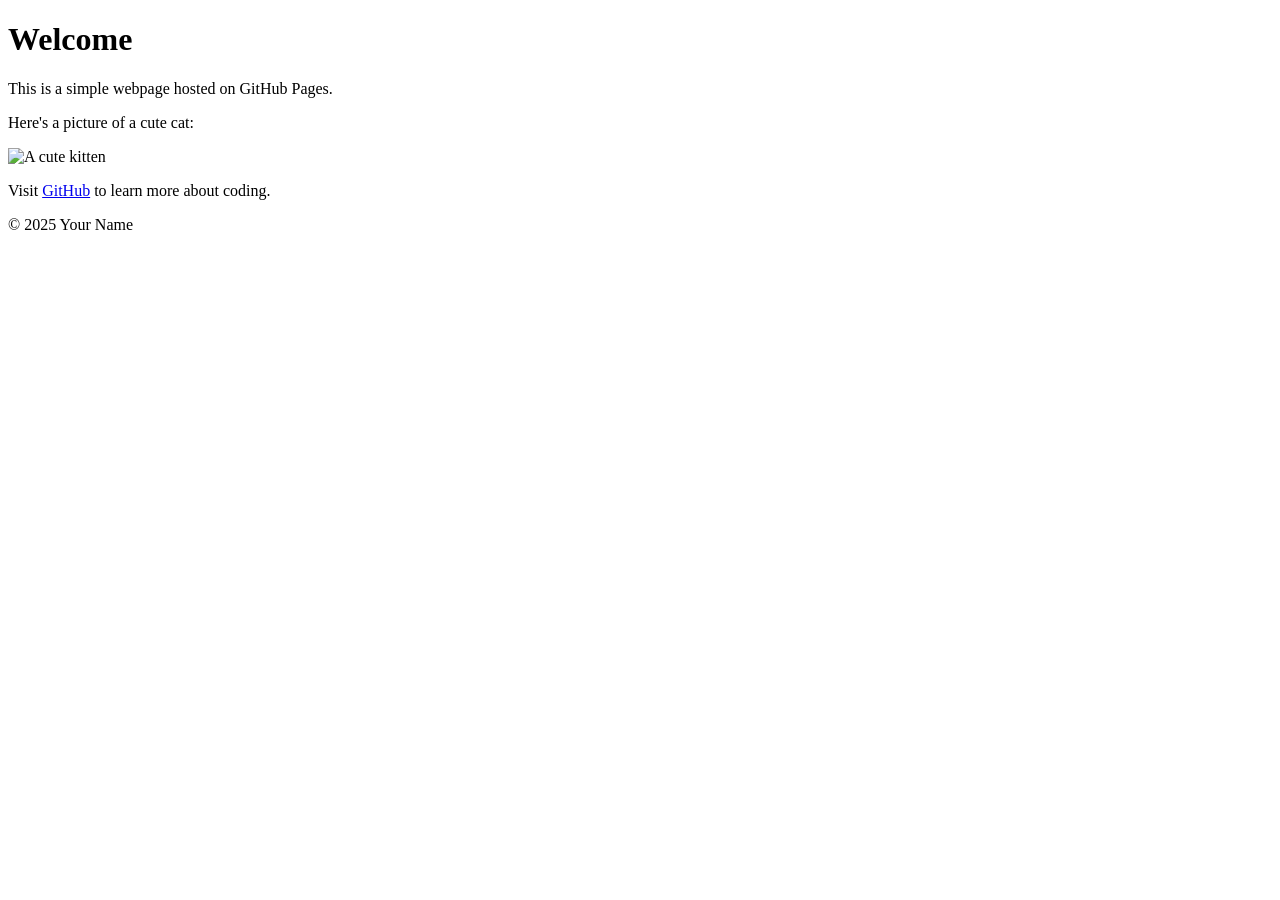
==== index.html @ 3fa10f7b "Update index.html" ====
<!DOCTYPE html>

<html lang="en">

<head>

<meta charset="UTF-8">

<meta name="viewport" content="width=device-width, initial-scale=1.0">

<title>Routines & Habits</title>

</head>

<body>

<header>

<h1>Welcome </h1>

</header>


<main>

<p>This is a simple webpage hosted on GitHub Pages.</p>

<p>Here's a picture of a cute cat:</p>

<img src="https://placekitten.com/200/300" alt="A cute kitten">


<p>Visit <a href="https://github.com">GitHub</a> to learn more about coding.</p>

</main>


<footer>

<p>&copy; 2025 Your Name</p>

</footer>

</body>

</html>
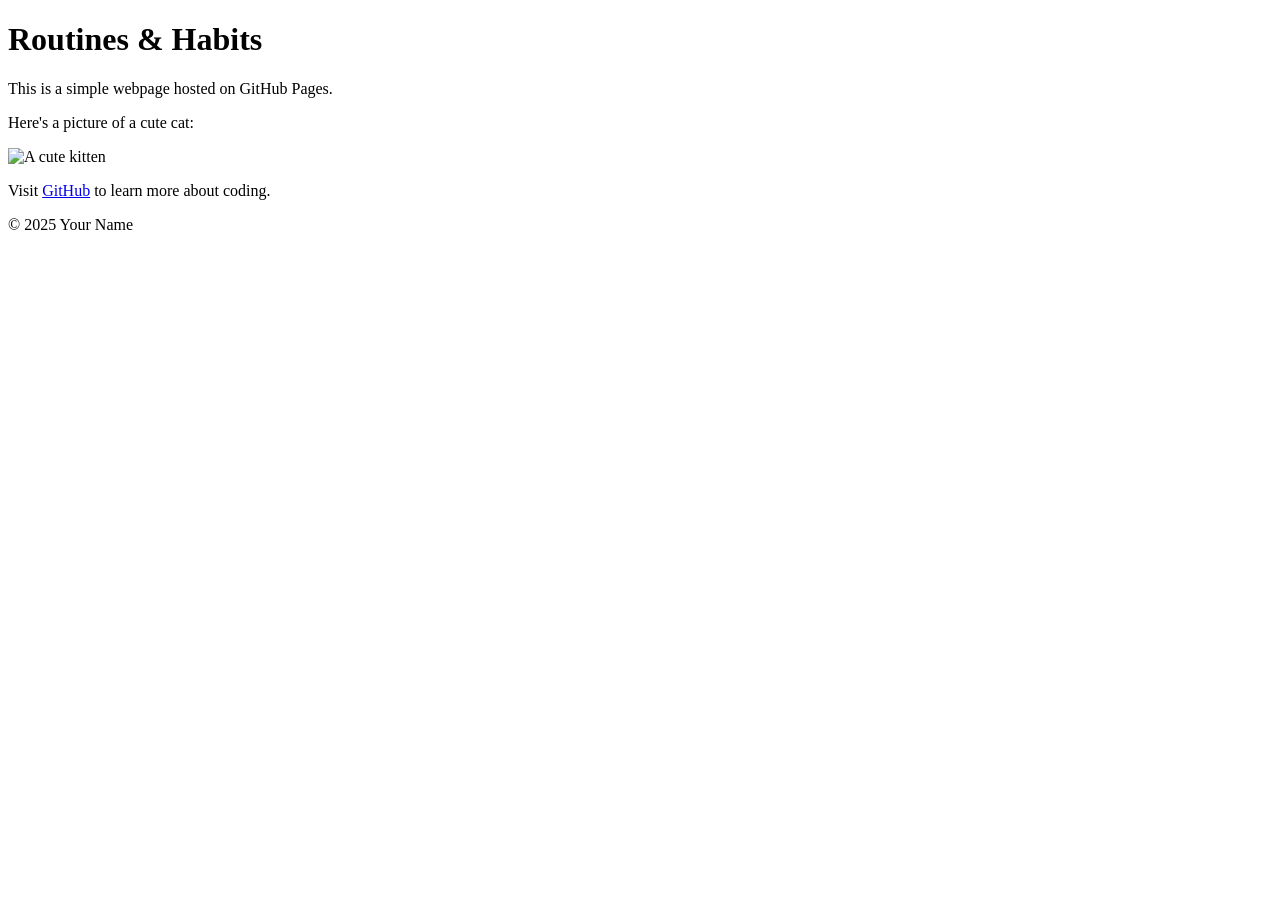
==== commit ea4846fa: "Update index.html" ====
--- a/index.html
+++ b/index.html
@@ -16,7 +16,7 @@
 
 <header>
 
-<h1>Welcome </h1>
+<h1>Routines & Habits </h1>
 
 </header>
 
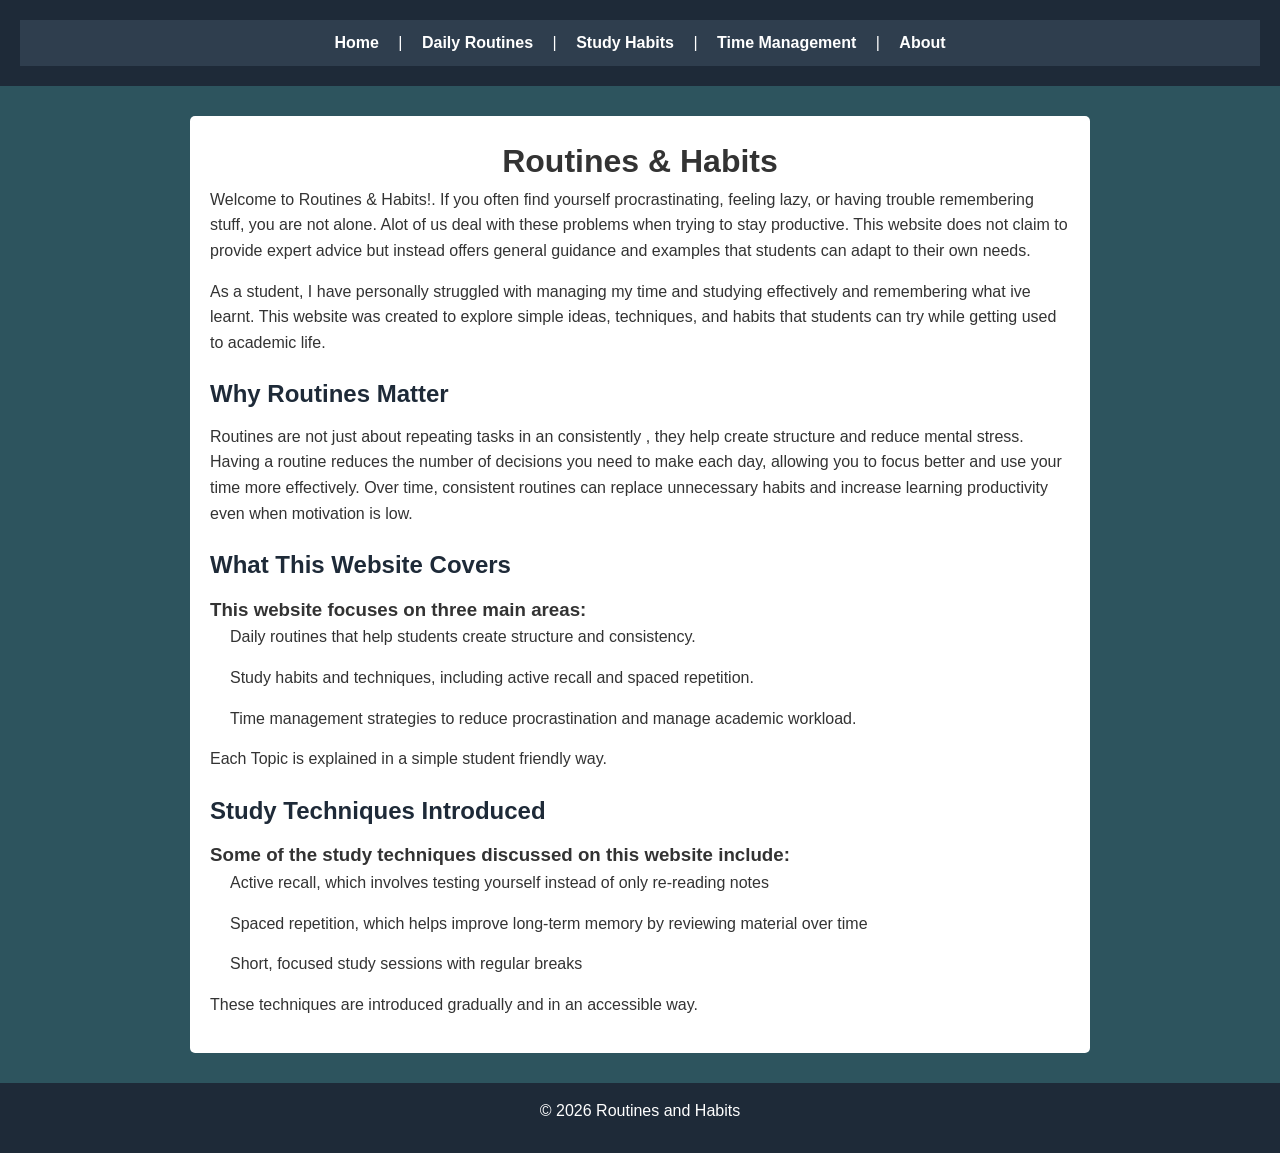
==== commit a5fa9fd8: "Add files via upload" ====
--- a/index.html
+++ b/index.html
@@ -8,6 +8,8 @@
 
 <meta name="viewport" content="width=device-width, initial-scale=1.0">
 
+<link rel="stylesheet" href="style.css">
+
 <title>Routines & Habits</title>
 
 </head>
@@ -15,32 +17,53 @@
 <body>
 
 <header>
-
-<h1>Routines & Habits </h1>
+    <nav>
+    <a href="index.html">Home</a> |
+    <a href="routines.html">Daily Routines</a> |
+    <a href="study.html">Study Habits</a> |
+    <a href="time.html">Time Management</a> |
+    <a href="about.html">About</a>
+</nav>
 
 </header>
 
 
 <main>
 
-<p>This is a simple webpage hosted on GitHub Pages.</p>
+    <h1 style="text-align: center";>Routines & Habits </h1>
 
-<p>Here's a picture of a cute cat:</p>
+<p>Welcome to Routines & Habits!. If you often find yourself procrastinating, feeling lazy, or having trouble remembering stuff, you are not alone. Alot of us deal with these problems when trying to stay productive. This website does not claim to provide expert advice but instead offers general guidance and examples that students can adapt to their own needs.</p>
 
-<img src="https://placekitten.com/200/300" alt="A cute kitten">
+<p>As a student, I have personally struggled with managing my time and studying effectively and remembering what ive learnt. This website was created to explore simple ideas, techniques, and habits that students can try while getting used to academic life.
+ </p>
 
+ <h2>Why Routines Matter</h2>
 
-<p>Visit <a href="https://github.com">GitHub</a> to learn more about coding.</p>
+<p>Routines are not just about repeating tasks in an consistently , they help create structure and reduce mental stress. Having a routine reduces the number of decisions you need to make each day, allowing you to focus better and use your time more effectively. Over time, consistent routines can replace unnecessary habits and increase learning productivity even when motivation is low.</p>
+
+<h2>What This Website Covers</h2>
+<h3>This website focuses on three main areas:</h3>
+<ul>Daily routines that help students create structure and consistency.</ul>
+<ul>Study habits and techniques, including active recall and spaced repetition.</ul>
+<ul>Time management strategies to reduce procrastination and manage academic workload.</ul>
+ </p>
+ <p>Each Topic is explained in a simple student friendly way.</p>
+
+ <h2>Study Techniques Introduced</h2>
+ <h3>Some of the study techniques discussed on this website include:</h3>
+<ul>Active recall, which involves testing yourself instead of only re-reading notes</ul>
+<ul>Spaced repetition, which helps improve long-term memory by reviewing material over time</ul>
+<ul>Short, focused study sessions with regular breaks</ul>
+ </P>
+ <p>These techniques are introduced gradually and in an accessible way.</p>
 
 </main>
 
-
+</body>
 <footer>
 
-<p>&copy; 2025 Your Name</p>
+<p>&copy; 2026 Routines and Habits</p>
 
 </footer>
 
-</body>
-
 </html> 
--- a/style.css
+++ b/style.css
@@ -0,0 +1,77 @@
+/* Reset basic spacing */
+* {
+    margin: 0;
+    padding: 0;
+    box-sizing: border-box;
+}
+
+/* Page body styling */
+body {
+    font-family: Arial, Helvetica, sans-serif;
+    background-color:#2d545e ;
+    color: #333;
+    line-height: 1.6;
+}
+
+/* Header styling */
+header {
+    background-color: #1e2a38;
+    color: white;
+    padding: 20px;
+    text-align: center;
+}
+
+/* Navigation styling */
+nav {
+    background-color: #2f3e4e;
+    padding: 10px;
+    text-align: center;
+}
+
+nav a {
+    color: white;
+    text-decoration: none;
+    margin: 0 15px;
+    font-weight: bold;
+}
+
+nav a:hover {
+    text-decoration: underline;
+}
+
+/* Main content */
+main {
+    max-width: 900px;
+    margin: 30px auto;
+    padding: 20px;
+    background: white;
+    border-radius: 5px;
+}
+
+/* Headings */
+h2 {
+    margin-bottom: 10px;
+    margin-top: 20px;
+    color: #1e2a38;
+}
+
+/* Paragraph spacing */
+p {
+    margin-bottom: 15px;
+}
+
+/* Lists */
+ul {
+    margin-left: 20px;
+    margin-bottom: 15px;
+    ul.a list-style-type: disk;
+}
+
+/* Footer */
+footer {
+    text-align: center;
+    padding: 15px;
+    background-color: #1e2a38;
+    color: white;
+    margin-top: 30px;
+}
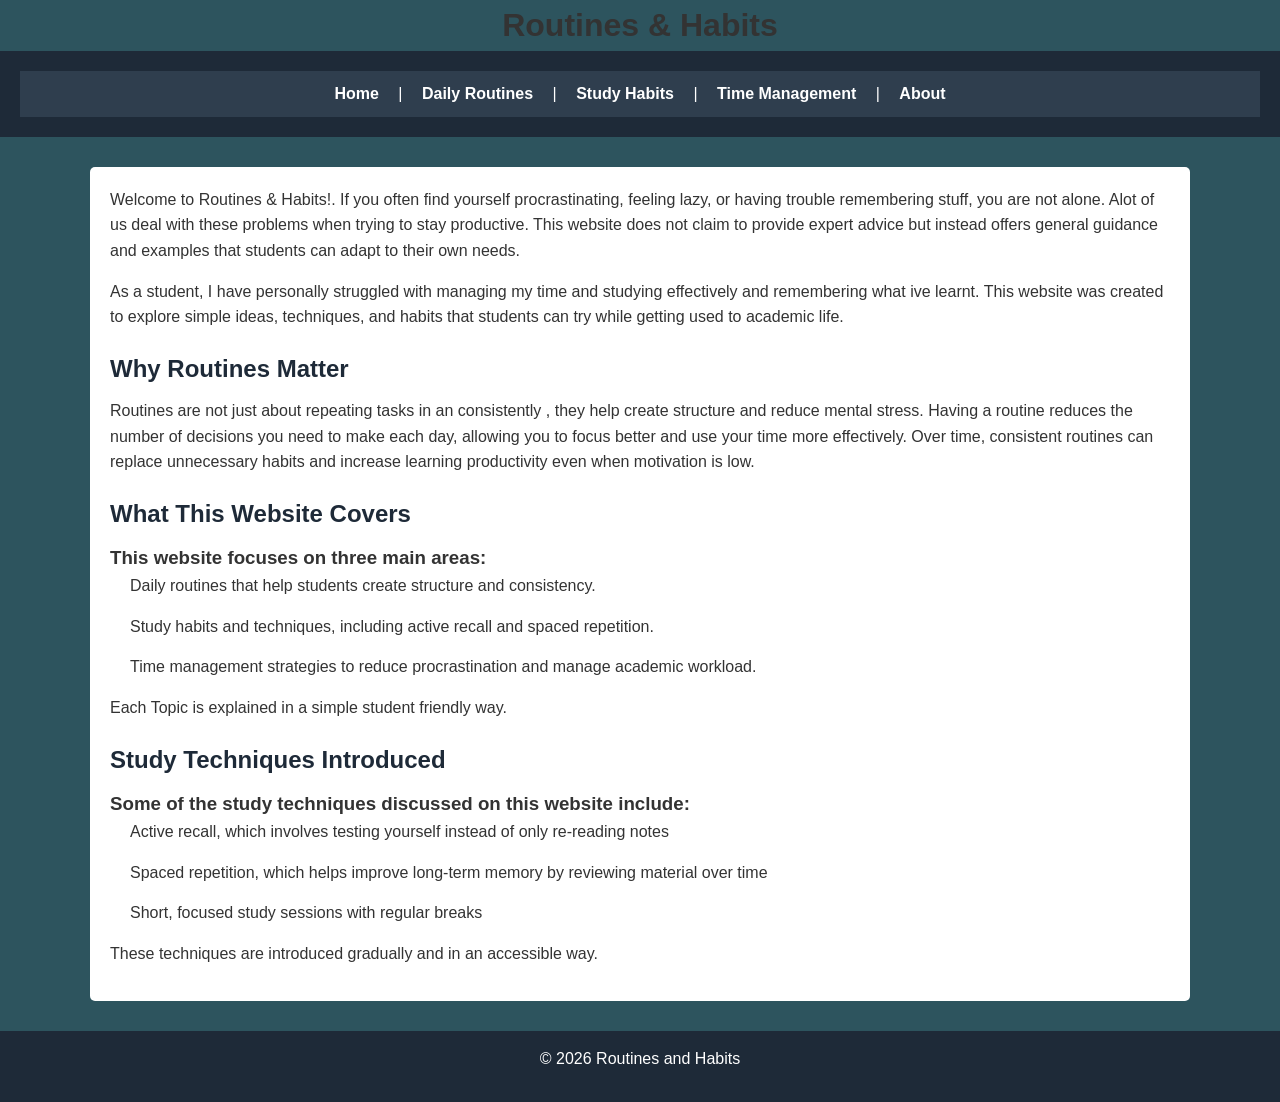
==== commit 19cb545e: "Update index.html" ====
--- a/index.html
+++ b/index.html
@@ -11,6 +11,8 @@
 <link rel="stylesheet" href="style.css">
 
 <title>Routines & Habits</title>
+
+    <h1 style="text-align: center";>Routines & Habits </h1>
 
 </head>
 
@@ -30,7 +32,7 @@
 
 <main>
 
-    <h1 style="text-align: center";>Routines & Habits </h1>
+   <!-- <h1 style="text-align: center";>Routines & Habits </h1> -->
 
 <p>Welcome to Routines & Habits!. If you often find yourself procrastinating, feeling lazy, or having trouble remembering stuff, you are not alone. Alot of us deal with these problems when trying to stay productive. This website does not claim to provide expert advice but instead offers general guidance and examples that students can adapt to their own needs.</p>
 
--- a/style.css
+++ b/style.css
@@ -41,7 +41,7 @@
 
 /* Main content */
 main {
-    max-width: 900px;
+    max-width: 1100px;
     margin: 30px auto;
     padding: 20px;
     background: white;
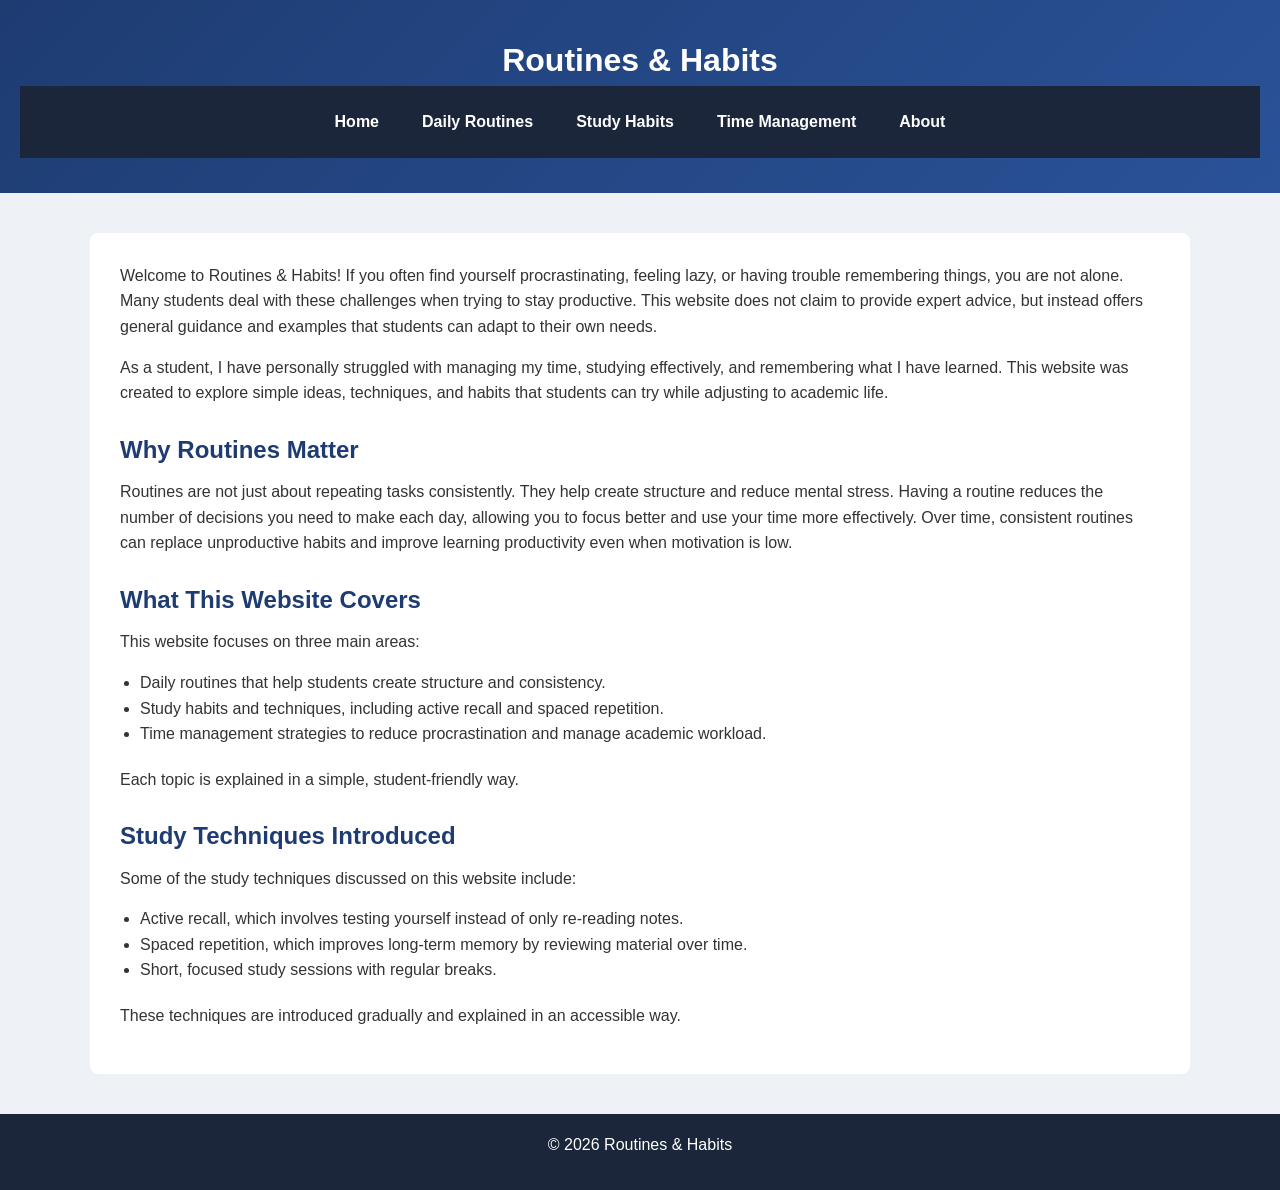
==== commit 802030cd: "navigation problem possible solution" ====
--- a/index.html
+++ b/index.html
@@ -1,71 +1,75 @@
 <!DOCTYPE html>
-
 <html lang="en">
 
 <head>
 
 <meta charset="UTF-8">
-
 <meta name="viewport" content="width=device-width, initial-scale=1.0">
-
-<link rel="stylesheet" href="style.css">
 
 <title>Routines & Habits</title>
 
-    <h1 style="text-align: center";>Routines & Habits </h1>
+<link rel="stylesheet" href="style.css">
 
 </head>
 
 <body>
 
 <header>
-    <nav>
-    <a href="index.html">Home</a> |
-    <a href="routines.html">Daily Routines</a> |
-    <a href="study.html">Study Habits</a> |
-    <a href="time.html">Time Management</a> |
-    <a href="about.html">About</a>
+
+<h1>Routines & Habits</h1>
+
+<nav>
+<a href="index.html">Home</a>
+<a href="routines.html">Daily Routines</a>
+<a href="study.html">Study Habits</a>
+<a href="time.html">Time Management</a>
+<a href="about.html">About</a>
 </nav>
 
 </header>
 
-
 <main>
 
-   <!-- <h1 style="text-align: center";>Routines & Habits </h1> -->
+<p>Welcome to Routines & Habits! If you often find yourself procrastinating, feeling lazy, or having trouble remembering things, you are not alone. Many students deal with these challenges when trying to stay productive. This website does not claim to provide expert advice, but instead offers general guidance and examples that students can adapt to their own needs.</p>
 
-<p>Welcome to Routines & Habits!. If you often find yourself procrastinating, feeling lazy, or having trouble remembering stuff, you are not alone. Alot of us deal with these problems when trying to stay productive. This website does not claim to provide expert advice but instead offers general guidance and examples that students can adapt to their own needs.</p>
+<p>As a student, I have personally struggled with managing my time, studying effectively, and remembering what I have learned. This website was created to explore simple ideas, techniques, and habits that students can try while adjusting to academic life.</p>
 
-<p>As a student, I have personally struggled with managing my time and studying effectively and remembering what ive learnt. This website was created to explore simple ideas, techniques, and habits that students can try while getting used to academic life.
- </p>
+<h2>Why Routines Matter</h2>
 
- <h2>Why Routines Matter</h2>
-
-<p>Routines are not just about repeating tasks in an consistently , they help create structure and reduce mental stress. Having a routine reduces the number of decisions you need to make each day, allowing you to focus better and use your time more effectively. Over time, consistent routines can replace unnecessary habits and increase learning productivity even when motivation is low.</p>
+<p>Routines are not just about repeating tasks consistently. They help create structure and reduce mental stress. Having a routine reduces the number of decisions you need to make each day, allowing you to focus better and use your time more effectively. Over time, consistent routines can replace unproductive habits and improve learning productivity even when motivation is low.</p>
 
 <h2>What This Website Covers</h2>
-<h3>This website focuses on three main areas:</h3>
-<ul>Daily routines that help students create structure and consistency.</ul>
-<ul>Study habits and techniques, including active recall and spaced repetition.</ul>
-<ul>Time management strategies to reduce procrastination and manage academic workload.</ul>
- </p>
- <p>Each Topic is explained in a simple student friendly way.</p>
 
- <h2>Study Techniques Introduced</h2>
- <h3>Some of the study techniques discussed on this website include:</h3>
-<ul>Active recall, which involves testing yourself instead of only re-reading notes</ul>
-<ul>Spaced repetition, which helps improve long-term memory by reviewing material over time</ul>
-<ul>Short, focused study sessions with regular breaks</ul>
- </P>
- <p>These techniques are introduced gradually and in an accessible way.</p>
+<p>This website focuses on three main areas:</p>
+
+<ul>
+<li>Daily routines that help students create structure and consistency.</li>
+<li>Study habits and techniques, including active recall and spaced repetition.</li>
+<li>Time management strategies to reduce procrastination and manage academic workload.</li>
+</ul>
+
+<p>Each topic is explained in a simple, student-friendly way.</p>
+
+<h2>Study Techniques Introduced</h2>
+
+<p>Some of the study techniques discussed on this website include:</p>
+
+<ul>
+<li>Active recall, which involves testing yourself instead of only re-reading notes.</li>
+<li>Spaced repetition, which improves long-term memory by reviewing material over time.</li>
+<li>Short, focused study sessions with regular breaks.</li>
+</ul>
+
+<p>These techniques are introduced gradually and explained in an accessible way.</p>
 
 </main>
 
-</body>
 <footer>
 
-<p>&copy; 2026 Routines and Habits</p>
+<p>&copy; 2026 Routines & Habits</p>
 
 </footer>
 
-</html> 
+</body>
+
+</html>
--- a/style.css
+++ b/style.css
@@ -1,58 +1,77 @@
-/* Reset basic spacing */
+/* Reset spacing */
 * {
     margin: 0;
     padding: 0;
     box-sizing: border-box;
 }
 
-/* Page body styling */
+/* Body styling */
 body {
     font-family: Arial, Helvetica, sans-serif;
-    background-color:#2d545e ;
+    background-color: #eef2f7;
     color: #333;
     line-height: 1.6;
 }
 
-/* Header styling */
+/* Header */
 header {
-    background-color: #1e2a38;
+    background: linear-gradient(135deg, #1e3c72, #2a5298);
     color: white;
-    padding: 20px;
+    padding: 35px 20px;
     text-align: center;
 }
 
-/* Navigation styling */
-nav {
-    background-color: #2f3e4e;
-    padding: 10px;
-    text-align: center;
+header h1{
+    font-size: 32px;
 }
 
+/* Navigation bar */
+nav {
+    background-color: #1b263b;
+    padding: 15px;
+}
+
+/* Navigation container */
+nav {
+    display: flex;
+    justify-content: center;
+    flex-wrap: wrap;
+    gap: 15px;
+}
+
+/* Navigation links */
 nav a {
     color: white;
     text-decoration: none;
-    margin: 0 15px;
     font-weight: bold;
+    padding: 8px 14px;
+    border-radius: 4px;
 }
 
+/* Hover effect */
 nav a:hover {
-    text-decoration: underline;
+    background-color: #415a77;
+}
+
+/* Hover effect */
+nav a:hover {
+    background-color: #415a77;
 }
 
 /* Main content */
 main {
     max-width: 1100px;
-    margin: 30px auto;
-    padding: 20px;
+    margin: 40px auto;
+    padding: 30px;
     background: white;
-    border-radius: 5px;
+    border-radius: 8px;
 }
 
 /* Headings */
 h2 {
+    margin-top: 25px;
     margin-bottom: 10px;
-    margin-top: 20px;
-    color: #1e2a38;
+    color: #1e3c72;
 }
 
 /* Paragraph spacing */
@@ -63,15 +82,36 @@
 /* Lists */
 ul {
     margin-left: 20px;
-    margin-bottom: 15px;
-    ul.a list-style-type: disk;
+    margin-bottom: 20px;
+}
+
+/* Images */
+img {
+    max-width: 100%;
+    margin: 20px 0;
+    border-radius: 6px;
 }
 
 /* Footer */
 footer {
+    background-color: #1b263b;
+    color: white;
     text-align: center;
-    padding: 15px;
-    background-color: #1e2a38;
-    color: white;
-    margin-top: 30px;
+    padding: 18px;
+    margin-top: 40px;
+}
+
+/* Responsive design */
+@media (max-width: 768px) {
+
+    nav a{
+        display: block;
+        margin: 8px 0;
+    }
+
+    main{
+        margin: 20px;
+        padding: 20px;
+    }
+
 }
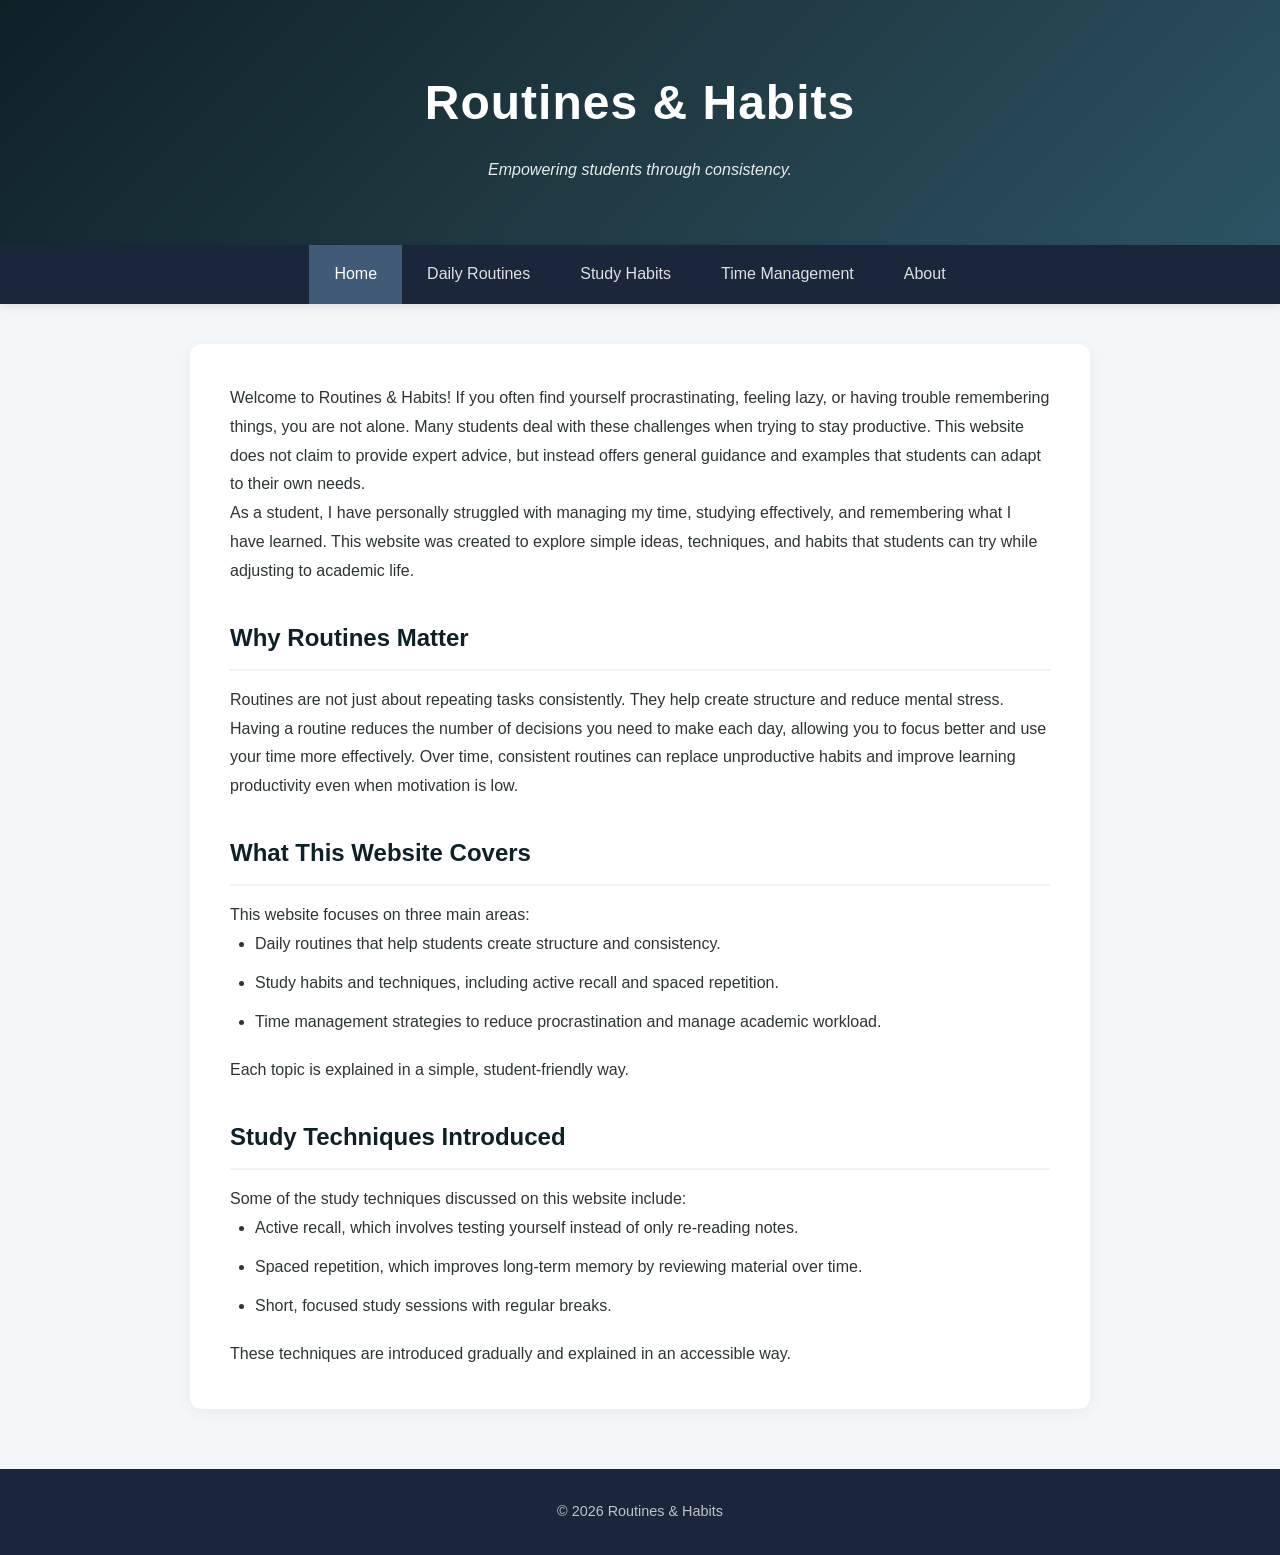
==== commit dcc00172: "css and html improvement" ====
--- a/index.html
+++ b/index.html
@@ -16,7 +16,22 @@
 
 <header>
 
-<h1>Routines & Habits</h1>
+    <div class="banner">
+        <h1>Routines & Habits</h1>
+        <p>Empowering students through consistency.</p>
+    </div>
+    <nav>
+        <div class="nav-container">
+            <a href="index.html" class="active">Home</a>
+            <a href="routines.html">Daily Routines</a>
+            <a href="study.html">Study Habits</a>
+            <a href="time.html">Time Management</a>
+            <a href="about.html">About</a>
+        </div>
+    </nav>
+
+
+<!--<h1>Routines & Habits</h1>
 
 <nav>
 <a href="index.html">Home</a>
@@ -24,7 +39,7 @@
 <a href="study.html">Study Habits</a>
 <a href="time.html">Time Management</a>
 <a href="about.html">About</a>
-</nav>
+</nav> -->
 
 </header>
 
--- a/style.css
+++ b/style.css
@@ -1,117 +1,98 @@
-/* Reset spacing */
+/* Reset & Base */
 * {
     margin: 0;
     padding: 0;
     box-sizing: border-box;
 }
 
-/* Body styling */
 body {
-    font-family: Arial, Helvetica, sans-serif;
-    background-color: #eef2f7;
-    color: #333;
-    line-height: 1.6;
+    font-family: 'Segoe UI', Tahoma, Geneva, Verdana, sans-serif;
+    background-color: #f4f7f9; /* Soft light grey/blue */
+    color: #2d3436;
+    line-height: 1.8;
 }
 
-/* Header */
-header {
-    background: linear-gradient(135deg, #1e3c72, #2a5298);
+/* Banner / Hero Section */
+.banner {
+    background: linear-gradient(135deg, #0f2027, #203a43, #2c5364); /* Deep professional gradient */
     color: white;
-    padding: 35px 20px;
+    padding: 60px 20px;
     text-align: center;
 }
 
-header h1{
-    font-size: 32px;
+.banner h1 {
+    font-size: 3rem;
+    letter-spacing: 1px;
+    margin-bottom: 10px;
 }
 
-/* Navigation bar */
+.banner p {
+    font-style: italic;
+    opacity: 0.9;
+}
+
+/* Horizontal Navigation */
 nav {
     background-color: #1b263b;
-    padding: 15px;
+    position: sticky;
+    top: 0;
+    z-index: 1000;
+    box-shadow: 0 2px 10px rgba(0,0,0,0.1);
 }
 
-/* Navigation container */
-nav {
+.nav-container {
+    max-width: 1100px;
+    margin: 0 auto;
     display: flex;
     justify-content: center;
-    flex-wrap: wrap;
-    gap: 15px;
 }
 
-/* Navigation links */
 nav a {
-    color: white;
+    color: #e0e0e0;
     text-decoration: none;
-    font-weight: bold;
-    padding: 8px 14px;
-    border-radius: 4px;
+    font-weight: 500;
+    padding: 15px 25px;
+    transition: all 0.3s ease;
 }
 
-/* Hover effect */
-nav a:hover {
+nav a:hover, nav a.active {
     background-color: #415a77;
+    color: white;
 }
 
-/* Hover effect */
-nav a:hover {
-    background-color: #415a77;
+/* Main Content Area */
+main {
+    max-width: 900px;
+    margin: 40px auto;
+    padding: 40px;
+    background: white;
+    border-radius: 12px;
+    box-shadow: 0 4px 15px rgba(0,0,0,0.05);
 }
 
-/* Main content */
-main {
-    max-width: 1100px;
-    margin: 40px auto;
-    padding: 30px;
-    background: white;
-    border-radius: 8px;
-}
-
-/* Headings */
 h2 {
-    margin-top: 25px;
-    margin-bottom: 10px;
-    color: #1e3c72;
-}
-
-/* Paragraph spacing */
-p {
+    color: #0f2027;
+    border-bottom: 2px solid #eef2f7;
+    padding-bottom: 10px;
+    margin-top: 30px;
     margin-bottom: 15px;
 }
 
-/* Lists */
 ul {
-    margin-left: 20px;
+    margin-left: 25px;
     margin-bottom: 20px;
 }
 
-/* Images */
-img {
-    max-width: 100%;
-    margin: 20px 0;
-    border-radius: 6px;
+li {
+    margin-bottom: 10px;
 }
 
 /* Footer */
 footer {
     background-color: #1b263b;
-    color: white;
+    color: #bdc3c7;
     text-align: center;
-    padding: 18px;
-    margin-top: 40px;
-}
-
-/* Responsive design */
-@media (max-width: 768px) {
-
-    nav a{
-        display: block;
-        margin: 8px 0;
-    }
-
-    main{
-        margin: 20px;
-        padding: 20px;
-    }
-
+    padding: 30px;
+    margin-top: 60px;
+    font-size: 0.9rem;
 }
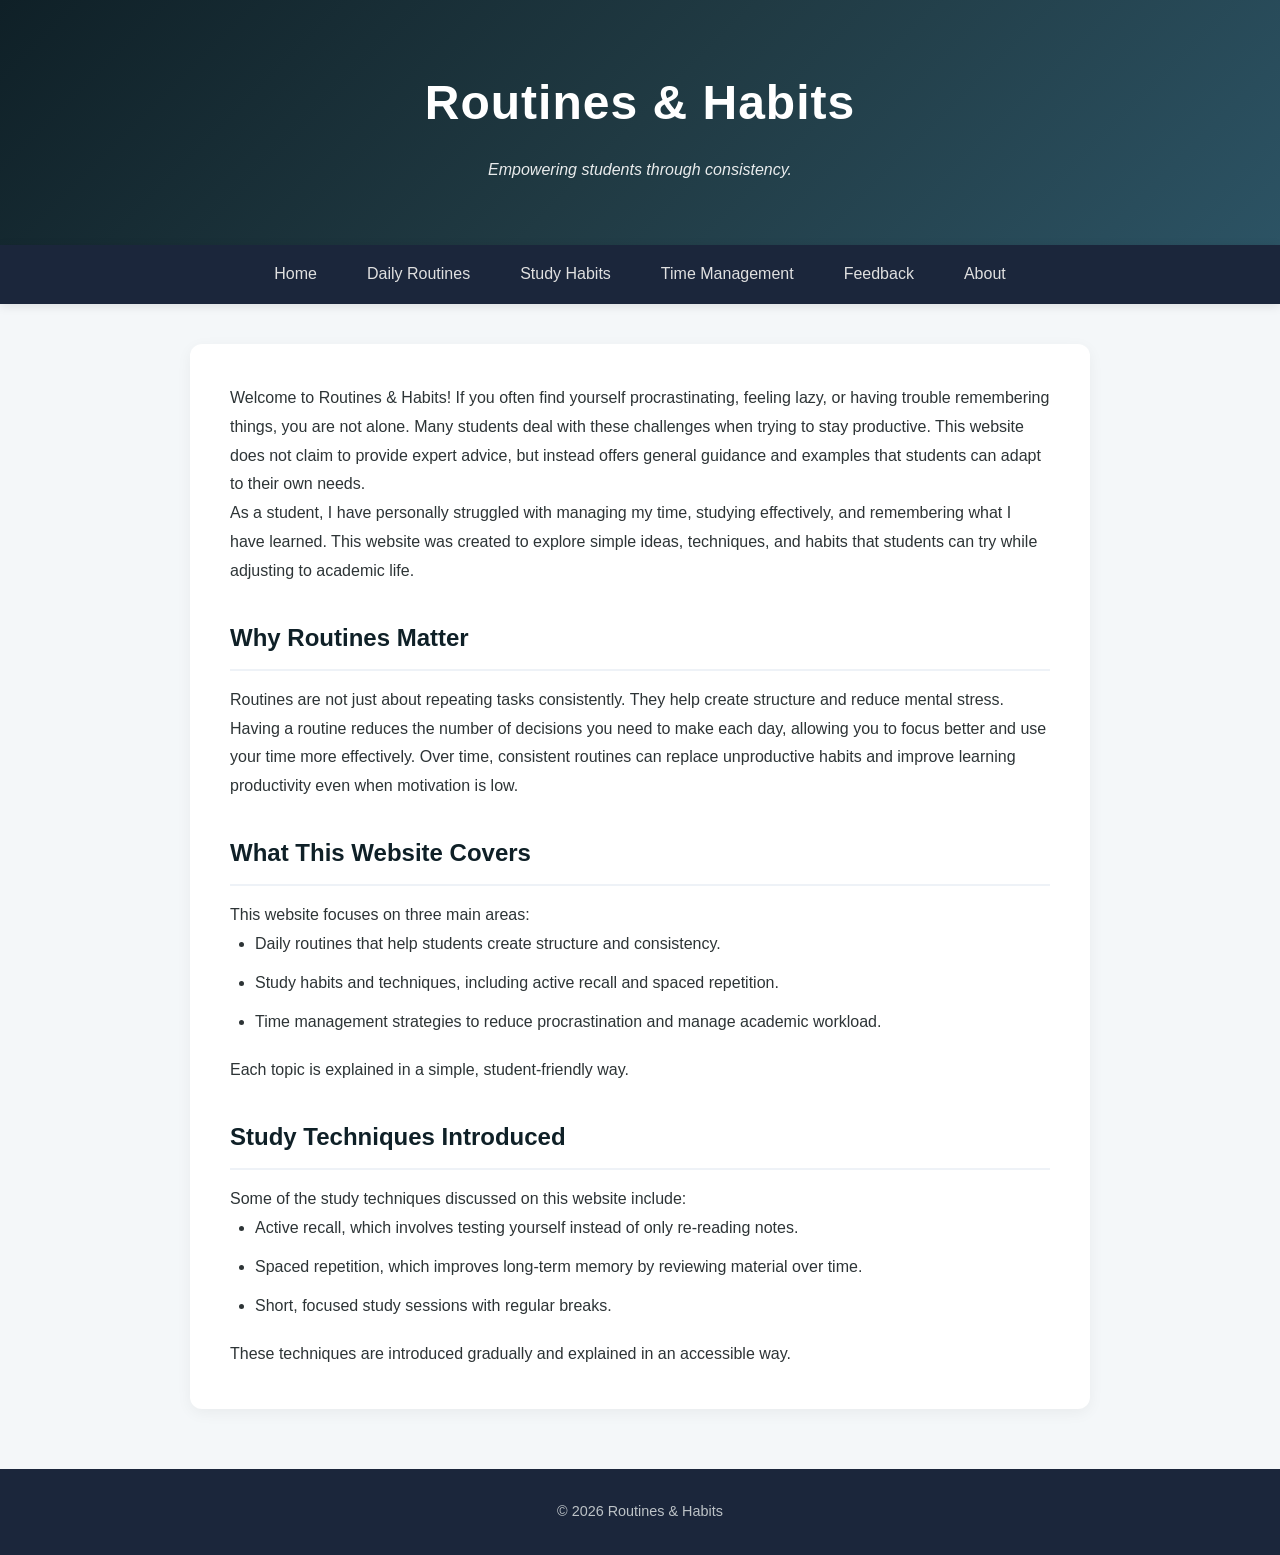
==== commit 7edc7ef7: "nav update and feedback page addition" ====
--- a/index.html
+++ b/index.html
@@ -21,14 +21,15 @@
         <p>Empowering students through consistency.</p>
     </div>
     <nav>
-        <div class="nav-container">
-            <a href="index.html" class="active">Home</a>
-            <a href="routines.html">Daily Routines</a>
-            <a href="study.html">Study Habits</a>
-            <a href="time.html">Time Management</a>
-            <a href="about.html">About</a>
-        </div>
-    </nav>
+    <div class="nav-container">
+        <a href="index.html">Home</a>
+        <a href="routines.html">Daily Routines</a>
+        <a href="study.html">Study Habits</a>
+        <a href="time.html">Time Management</a>
+        <a href="feedback.html">Feedback</a>
+        <a href="about.html">About</a>
+    </div>
+</nav>
 
 
 <!--<h1>Routines & Habits</h1>
--- a/style.css
+++ b/style.css
@@ -7,14 +7,14 @@
 
 body {
     font-family: 'Segoe UI', Tahoma, Geneva, Verdana, sans-serif;
-    background-color: #f4f7f9; /* Soft light grey/blue */
+    background-color: #f4f7f9;
     color: #2d3436;
     line-height: 1.8;
 }
 
 /* Banner / Hero Section */
 .banner {
-    background: linear-gradient(135deg, #0f2027, #203a43, #2c5364); /* Deep professional gradient */
+    background: linear-gradient(135deg, #0f2027, #203a43, #2c5364);
     color: white;
     padding: 60px 20px;
     text-align: center;
@@ -95,4 +95,73 @@
     padding: 30px;
     margin-top: 60px;
     font-size: 0.9rem;
+}
+
+@media (max-width: 768px) {
+    .banner h1 {
+        font-size: 1.8rem;
+    }
+
+    .nav-container {
+        display: flex;
+        flex-wrap: wrap; /* Allows links to move to a second row if needed */
+        justify-content: center;
+        padding: 5px;
+    }
+
+    nav a {
+        padding: 10px 8px; /* Much smaller padding to save space */
+        font-size: 13px;    /* Smaller font for mobile screens */
+        flex: 1 1 auto;    /* Helps them distribute evenly */
+        text-align: center;
+    }
+
+    main {
+        margin: 15px;
+        padding: 20px;
+    }
+}
+
+/* Feedback Form Styling */
+.feedback-form {
+    display: flex;
+    flex-direction: column;
+    gap: 20px;
+    margin-top: 20px;
+}
+
+.form-group {
+    display: flex;
+    flex-direction: column;
+    gap: 8px;
+}
+
+.form-group label {
+    font-weight: bold;
+    color: #1b263b;
+}
+
+.form-group input, 
+.form-group select, 
+.form-group textarea {
+    padding: 12px;
+    border: 1px solid #ccc;
+    border-radius: 6px;
+    font-size: 1rem;
+    width: 100%;
+}
+
+.submit-btn {
+    background-color: #2c5364;
+    color: white;
+    padding: 15px;
+    border: none;
+    border-radius: 6px;
+    font-size: 1.1rem;
+    cursor: pointer;
+    transition: background 0.3s;
+}
+
+.submit-btn:hover {
+    background-color: #1b263b;
 }
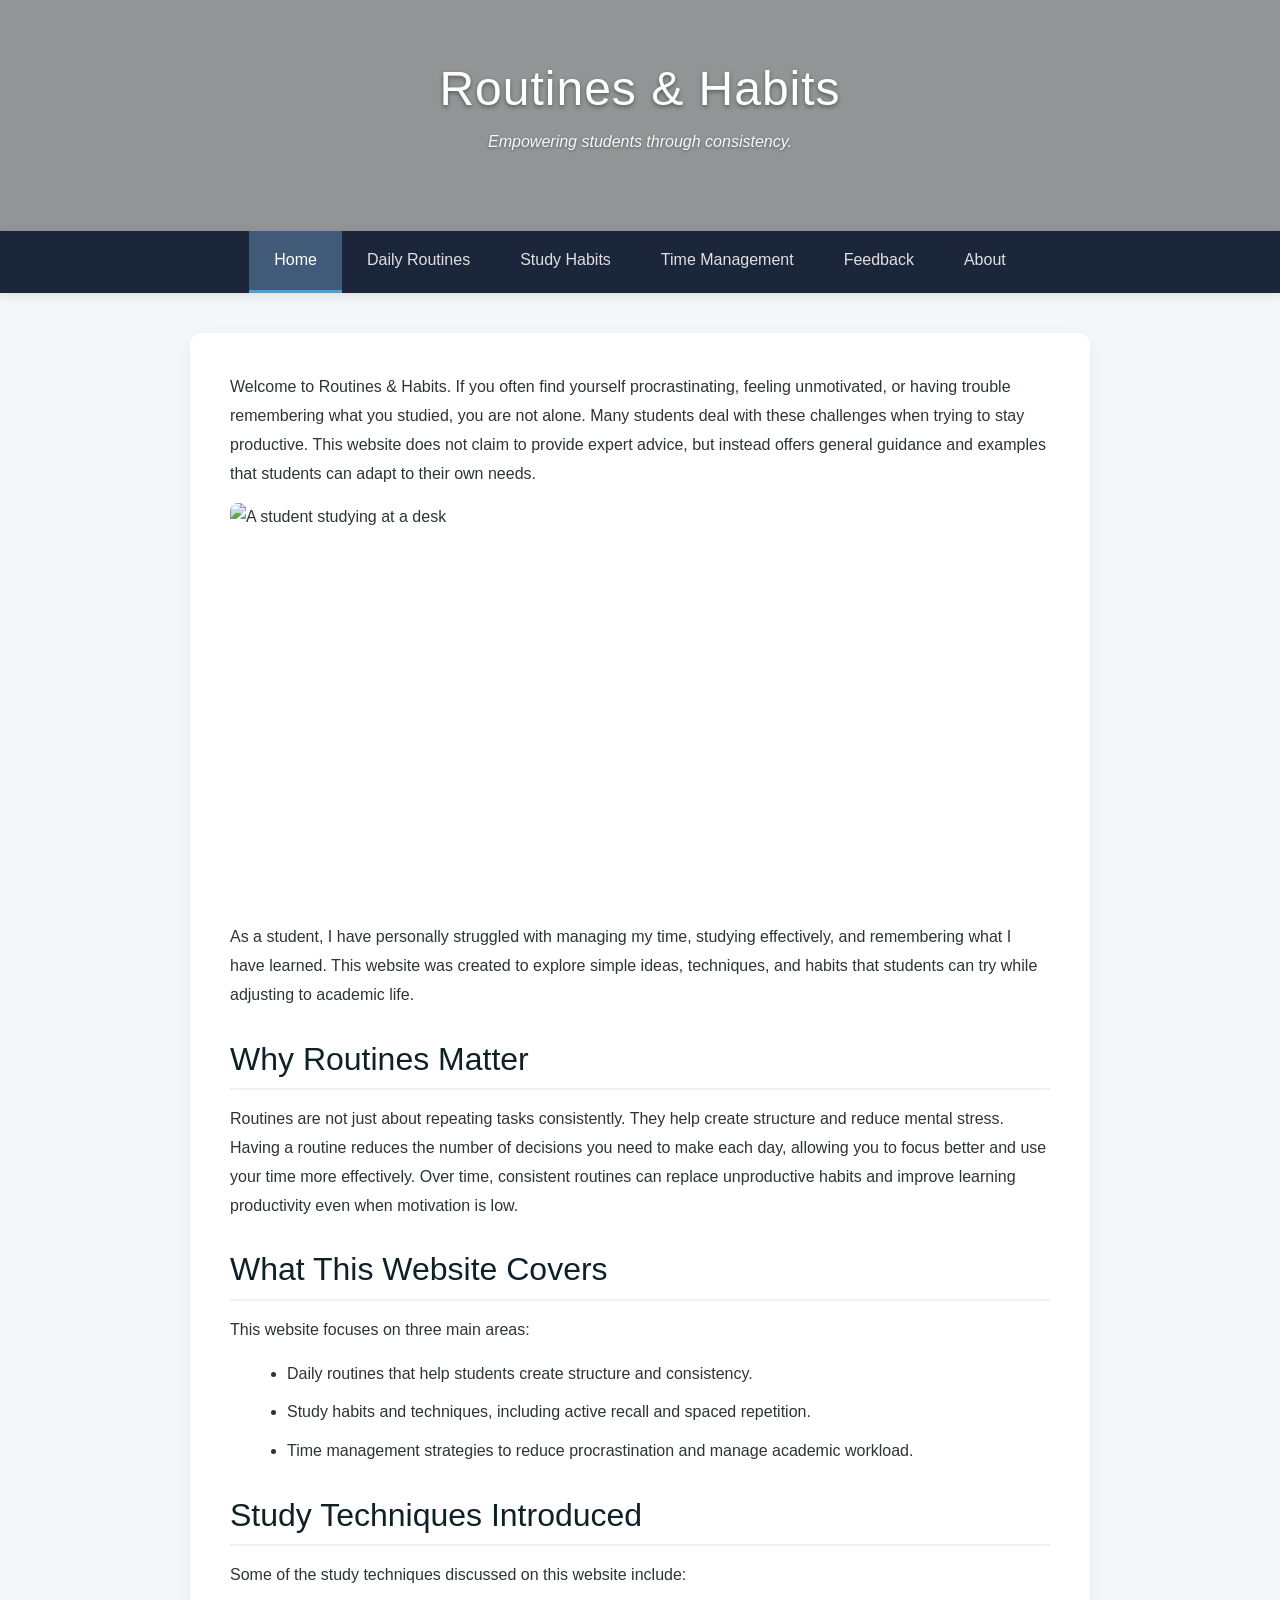
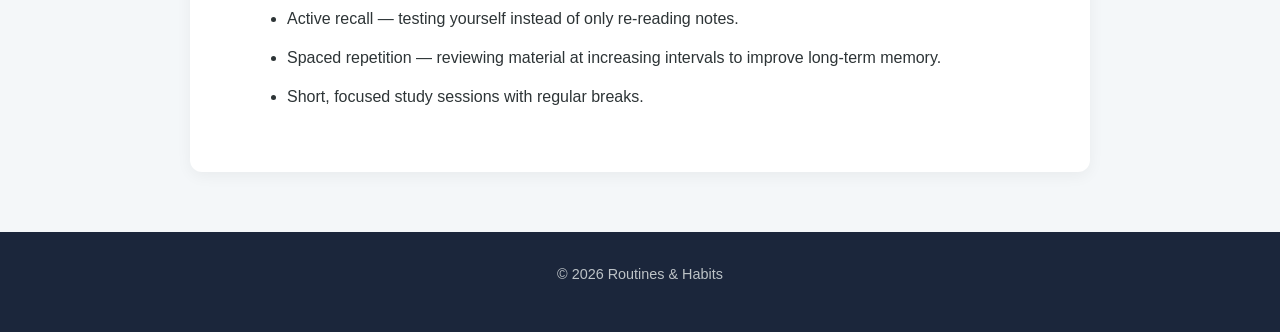
==== commit 13af5a3b: "Presentation ready" ====
--- a/index.html
+++ b/index.html
@@ -1,91 +1,69 @@
 <!DOCTYPE html>
 <html lang="en">
-
 <head>
-
-<meta charset="UTF-8">
-<meta name="viewport" content="width=device-width, initial-scale=1.0">
-
-<title>Routines & Habits</title>
-
-<link rel="stylesheet" href="style.css">
-
+    <meta charset="UTF-8">
+    <meta name="viewport" content="width=device-width, initial-scale=1.0">
+    <meta name="description" content="Routines and Habits — helping students build productive daily routines, study habits, and time management skills.">
+    <title>Home | Routines &amp; Habits</title>
+    <link rel="stylesheet" href="https://cdn.jsdelivr.net/npm/bootstrap@5.3.3/dist/css/bootstrap.min.css" integrity="sha384-QWTKZyjpPEjISv5WaRU9OFeRpok6YctnYmDr5pNlyT2bRjXh0JMhjY6hW+ALEwIH" crossorigin="anonymous">
+    <link rel="stylesheet" href="style.css">
 </head>
-
 <body>
 
 <header>
-
     <div class="banner">
-        <h1>Routines & Habits</h1>
+        <!-- 
+            TO ADD A BANNER IMAGE:
+            1. Put your image in a folder called "images" in your project
+            2. In style.css find .banner and add:
+               background-image: url('images/home-banner.jpg');
+        -->
+        <h1>Routines &amp; Habits</h1>
         <p>Empowering students through consistency.</p>
     </div>
     <nav>
-    <div class="nav-container">
-        <a href="index.html">Home</a>
-        <a href="routines.html">Daily Routines</a>
-        <a href="study.html">Study Habits</a>
-        <a href="time.html">Time Management</a>
-        <a href="feedback.html">Feedback</a>
-        <a href="about.html">About</a>
-    </div>
-</nav>
-
-
-<!--<h1>Routines & Habits</h1>
-
-<nav>
-<a href="index.html">Home</a>
-<a href="routines.html">Daily Routines</a>
-<a href="study.html">Study Habits</a>
-<a href="time.html">Time Management</a>
-<a href="about.html">About</a>
-</nav> -->
-
+        <div class="nav-container">
+            <a href="index.html" class="active">Home</a>
+            <a href="routines.html">Daily Routines</a>
+            <a href="study.html">Study Habits</a>
+            <a href="time.html">Time Management</a>
+            <a href="feedback.html">Feedback</a>
+            <a href="about.html">About</a>
+        </div>
+    </nav>
 </header>
 
 <main>
 
-<p>Welcome to Routines & Habits! If you often find yourself procrastinating, feeling lazy, or having trouble remembering things, you are not alone. Many students deal with these challenges when trying to stay productive. This website does not claim to provide expert advice, but instead offers general guidance and examples that students can adapt to their own needs.</p>
+    <p>Welcome to Routines &amp; Habits. If you often find yourself procrastinating, feeling unmotivated, or having trouble remembering what you studied, you are not alone. Many students deal with these challenges when trying to stay productive. This website does not claim to provide expert advice, but instead offers general guidance and examples that students can adapt to their own needs.</p>
+<img src="images/home-content.jpg" alt="A student studying at a desk" width="860" height="300" class="featured-image">
 
-<p>As a student, I have personally struggled with managing my time, studying effectively, and remembering what I have learned. This website was created to explore simple ideas, techniques, and habits that students can try while adjusting to academic life.</p>
+    <p>As a student, I have personally struggled with managing my time, studying effectively, and remembering what I have learned. This website was created to explore simple ideas, techniques, and habits that students can try while adjusting to academic life.</p>
 
-<h2>Why Routines Matter</h2>
+    <h2>Why Routines Matter</h2>
+    <p>Routines are not just about repeating tasks consistently. They help create structure and reduce mental stress. Having a routine reduces the number of decisions you need to make each day, allowing you to focus better and use your time more effectively. Over time, consistent routines can replace unproductive habits and improve learning productivity even when motivation is low.</p>
 
-<p>Routines are not just about repeating tasks consistently. They help create structure and reduce mental stress. Having a routine reduces the number of decisions you need to make each day, allowing you to focus better and use your time more effectively. Over time, consistent routines can replace unproductive habits and improve learning productivity even when motivation is low.</p>
+    <h2>What This Website Covers</h2>
+    <p>This website focuses on three main areas:</p>
+    <ul>
+        <li>Daily routines that help students create structure and consistency.</li>
+        <li>Study habits and techniques, including active recall and spaced repetition.</li>
+        <li>Time management strategies to reduce procrastination and manage academic workload.</li>
+    </ul>
 
-<h2>What This Website Covers</h2>
-
-<p>This website focuses on three main areas:</p>
-
-<ul>
-<li>Daily routines that help students create structure and consistency.</li>
-<li>Study habits and techniques, including active recall and spaced repetition.</li>
-<li>Time management strategies to reduce procrastination and manage academic workload.</li>
-</ul>
-
-<p>Each topic is explained in a simple, student-friendly way.</p>
-
-<h2>Study Techniques Introduced</h2>
-
-<p>Some of the study techniques discussed on this website include:</p>
-
-<ul>
-<li>Active recall, which involves testing yourself instead of only re-reading notes.</li>
-<li>Spaced repetition, which improves long-term memory by reviewing material over time.</li>
-<li>Short, focused study sessions with regular breaks.</li>
-</ul>
-
-<p>These techniques are introduced gradually and explained in an accessible way.</p>
-
+    <h2>Study Techniques Introduced</h2>
+    <p>Some of the study techniques discussed on this website include:</p>
+    <ul>
+        <li>Active recall — testing yourself instead of only re-reading notes.</li>
+        <li>Spaced repetition — reviewing material at increasing intervals to improve long-term memory.</li>
+        <li>Short, focused study sessions with regular breaks.</li>
+    </ul>
 </main>
 
 <footer>
-
-<p>&copy; 2026 Routines & Habits</p>
-
+    <p>&copy; 2026 Routines &amp; Habits</p>
 </footer>
 
+<script src="https://cdn.jsdelivr.net/npm/bootstrap@5.3.3/dist/js/bootstrap.bundle.min.js" integrity="sha384-YvpcrYf0tY3lHB60NNkmXc4s9bIOgUxi8T/jzmFoAAAgxQT4MnBIa6pUSHJlN83" crossorigin="anonymous"></script>
 </body>
-
 </html>
--- a/style.css
+++ b/style.css
@@ -1,4 +1,4 @@
-/* Reset & Base */
+/* 1. Reset & Base measurments and sizes */
 * {
     margin: 0;
     padding: 0;
@@ -12,26 +12,66 @@
     line-height: 1.8;
 }
 
-/* Banner / Hero Section */
-.banner {
-    background: linear-gradient(135deg, #0f2027, #203a43, #2c5364);
-    color: white;
+/*2. Header & Banner Sections (With Contrast Overlays) */
+/* The base banner setup handles layout and text sizing */
+header.banner, .banner {
+    color: #ffffff !important; /* the fix for banner text darkening */
     padding: 60px 20px;
     text-align: center;
-}
-
-.banner h1 {
+    background-size: cover;
+    background-position: center;
+    background-repeat: no-repeat;
+    position: relative;
+}
+
+header.banner h1, .banner h1 {
     font-size: 3rem;
     letter-spacing: 1px;
     margin-bottom: 10px;
-}
-
-.banner p {
+    color: #ffffff;
+    text-shadow: 0 2px 4px rgba(0, 0, 0, 0.4); /* to increase backround darkness so banner text can be more visible */
+}
+
+header.banner p, .banner p {
     font-style: italic;
-    opacity: 0.9;
-}
-
-/* Horizontal Navigation */
+    opacity: 0.95;
+    color: #ffffff;
+    text-shadow: 0 1px 3px rgba(0, 0, 0, 0.4);
+}
+
+/* Homepage Background: Linear-gradient for adding a tint */
+header.banner:not([class*="banner-"]), .banner:not([class*="banner-"]) {
+    background-image: linear-gradient(rgba(0, 0, 0, 0.4), rgba(0, 0, 0, 0.4)), 
+                      url('images/index-banner.jpg');
+}
+
+/* Routines backgroung */
+.banner-routines {
+    background-image: linear-gradient(135deg, rgba(15, 32, 39, 0.85), rgba(26, 58, 74, 0.85));
+    background-image: linear-gradient(rgba(0, 0, 0, 0.4), rgba(0, 0, 0, 0.4)), url('images/routines-banner.jpg'); 
+}
+
+.banner-study {
+    background-image: linear-gradient(135deg, rgba(15, 32, 39, 0.85), rgba(42, 26, 74, 0.85));
+    background-image: linear-gradient(rgba(0, 0, 0, 0.4), rgba(0, 0, 0, 0.4)), url('images/study-banner (3).jpg'); 
+}
+
+.banner-time {
+    background-image: linear-gradient(135deg, rgba(15, 32, 39, 0.85), rgba(58, 42, 26, 0.85));
+    background-image: linear-gradient(rgba(0, 0, 0, 0.4), rgba(0, 0, 0, 0.4)), url('images/time-banner.jpg'); 
+}
+
+.banner-feedback {
+    background-image: linear-gradient(135deg, rgba(15, 32, 39, 0.85), rgba(26, 58, 42, 0.85));
+    background-image: linear-gradient(rgba(0, 0, 0, 0.4), rgba(0, 0, 0, 0.4)), url('images/feedback-banner.jpg'); 
+}
+
+.banner-about {
+    background-image: linear-gradient(135deg, rgba(15, 32, 39, 0.85), rgba(26, 42, 58, 0.85));
+    background-image: linear-gradient(rgba(0, 0, 0, 0.4), rgba(0, 0, 0, 0.4)), url('images/about-banner.jpg'); 
+}
+
+/*3. Horizontal Navigation Bar */
 nav {
     background-color: #1b263b;
     position: sticky;
@@ -53,14 +93,22 @@
     font-weight: 500;
     padding: 15px 25px;
     transition: all 0.3s ease;
-}
-
-nav a:hover, nav a.active {
+    border-bottom: 3px solid transparent;
+    text-align: center;
+}
+
+nav a:hover {
     background-color: #415a77;
     color: white;
 }
 
-/* Main Content Area */
+nav a.active {
+    background-color: #415a77;
+    color: white;
+    border-bottom: 3px solid #4a9eda;
+}
+
+/*4. Main Content Area*/
 main {
     max-width: 900px;
     margin: 40px auto;
@@ -70,6 +118,12 @@
     box-shadow: 0 4px 15px rgba(0,0,0,0.05);
 }
 
+h1 {
+    color: #0f2027;
+    margin-bottom: 20px;
+    text-align: center;
+}
+
 h2 {
     color: #0f2027;
     border-bottom: 2px solid #eef2f7;
@@ -78,6 +132,12 @@
     margin-bottom: 15px;
 }
 
+h3 {
+    color: #2c5364;
+    margin-top: 20px;
+    margin-bottom: 10px;
+}
+
 ul {
     margin-left: 25px;
     margin-bottom: 20px;
@@ -87,42 +147,122 @@
     margin-bottom: 10px;
 }
 
-/* Footer */
-footer {
-    background-color: #1b263b;
-    color: #bdc3c7;
-    text-align: center;
-    padding: 30px;
-    margin-top: 60px;
-    font-size: 0.9rem;
-}
-
-@media (max-width: 768px) {
-    .banner h1 {
-        font-size: 1.8rem;
-    }
-
-    .nav-container {
-        display: flex;
-        flex-wrap: wrap; /* Allows links to move to a second row if needed */
-        justify-content: center;
-        padding: 5px;
-    }
-
-    nav a {
-        padding: 10px 8px; /* Much smaller padding to save space */
-        font-size: 13px;    /* Smaller font for mobile screens */
-        flex: 1 1 auto;    /* Helps them distribute evenly */
-        text-align: center;
-    }
-
-    main {
-        margin: 15px;
-        padding: 20px;
-    }
-}
-
-/* Feedback Form Styling */
+p {
+    margin-bottom: 15px;
+}
+
+/*5. Media & Layout Elements */
+.featured-image {
+    width: 100%;
+    height: 400px;
+    object-fit: cover;
+    border-radius: 8px;
+    margin-bottom: 20px;
+    display: block;
+}
+
+.image-grid {
+    display: grid;
+    grid-template-columns: repeat(auto-fit, minmax(200px, 1fr));
+    gap: 1rem;
+    margin: 1.5rem 0;
+}
+
+.image-grid img {
+    width: 100%;
+    height: 180px;
+    object-fit: cover;
+    border-radius: 8px;
+    display: block;
+}
+
+figcaption {
+    text-align: center;
+    font-size: 0.85rem;
+    color: #888;
+    margin-top: 6px;
+    font-style: italic;
+}
+
+/* Video Component Layouts */
+.video-card {
+    background: #eef4fb;
+    border-radius: 8px;
+    padding: 1.5rem;
+    margin: 2rem 0;
+    border: 1px solid #dde3ea;
+}
+
+.video-card h3 {
+    margin-top: 0.75rem;
+    margin-bottom: 0.4rem;
+    color: #0f2027;
+}
+
+.video-card p {
+    color: #555;
+    font-size: 0.95rem;
+    margin: 0;
+}
+
+.video-wrapper {
+    position: relative;
+    padding-bottom: 56.25%;
+    height: 0;
+    overflow: hidden;
+    border-radius: 8px;
+}
+
+.video-wrapper iframe {
+    position: absolute;
+    top: 0;
+    left: 0;
+    width: 100%;
+    height: 100%;
+    border: 0;
+}
+
+/* Sidebar Resources / Links Styling */
+.resources-section {
+    background: #eaf2fb;
+    border-left: 4px solid #4a9eda;
+    border-radius: 0 8px 8px 0;
+    padding: 1.25rem 1.5rem;
+    margin-top: 2rem;
+}
+
+.resources-section h3 {
+    margin-top: 0;
+    color: #0f2027;
+    margin-bottom: 0.75rem;
+}
+
+.resources-section ul {
+    list-style: none;
+    margin: 0;
+    padding: 0;
+}
+
+.resources-section li {
+    margin-bottom: 0.5rem;
+}
+
+.resources-section li::before {
+    content: "→ ";
+    color: #4a9eda;
+    font-weight: bold;
+}
+
+.resources-section a {
+    color: #2c5364;
+    text-decoration: none;
+}
+
+.resources-section a:hover {
+    text-decoration: underline;
+}
+
+/*6. Feedback Form System Layout*/
 .feedback-form {
     display: flex;
     flex-direction: column;
@@ -141,14 +281,27 @@
     color: #1b263b;
 }
 
-.form-group input, 
-.form-group select, 
+.form-group input,
+.form-group select,
 .form-group textarea {
     padding: 12px;
     border: 1px solid #ccc;
     border-radius: 6px;
     font-size: 1rem;
     width: 100%;
+    transition: border-color 0.3s;
+}
+
+.form-group input:focus,
+.form-group select:focus,
+.form-group textarea:focus {
+    outline: none;
+    border-color: #2c5364;
+    box-shadow: 0 0 0 3px rgba(44, 83, 100, 0.15);
+}
+
+.required-star {
+    color: #e74c3c;
 }
 
 .submit-btn {
@@ -159,9 +312,49 @@
     border-radius: 6px;
     font-size: 1.1rem;
     cursor: pointer;
-    transition: background 0.3s;
+    transition: background 0.3s, transform 0.3s;
 }
 
 .submit-btn:hover {
     background-color: #1b263b;
+    transform: translateY(-2px);
+}
+
+/*7. Footer Section*/
+footer {
+    background-color: #1b263b;
+    color: #bdc3c7;
+    text-align: center;
+    padding: 30px;
+    margin-top: 60px;
+    font-size: 0.9rem;
+}
+
+/*8. Responsive Design Overrides (Mobile Breakpoints)*/
+@media (max-width: 768px) {
+    header.banner h1, .banner h1 {
+        font-size: 1.8rem;
+    }
+
+    .nav-container {
+        flex-wrap: wrap;
+        justify-content: center;
+        padding: 5px;
+    }
+
+    nav a {
+        padding: 10px 8px;
+        font-size: 13px;
+        flex: 1 1 auto;
+        text-align: center;
+    }
+
+    main {
+        margin: 15px;
+        padding: 20px;
+    }
+
+    .image-grid {
+        grid-template-columns: 1fr;
+    }
 }
